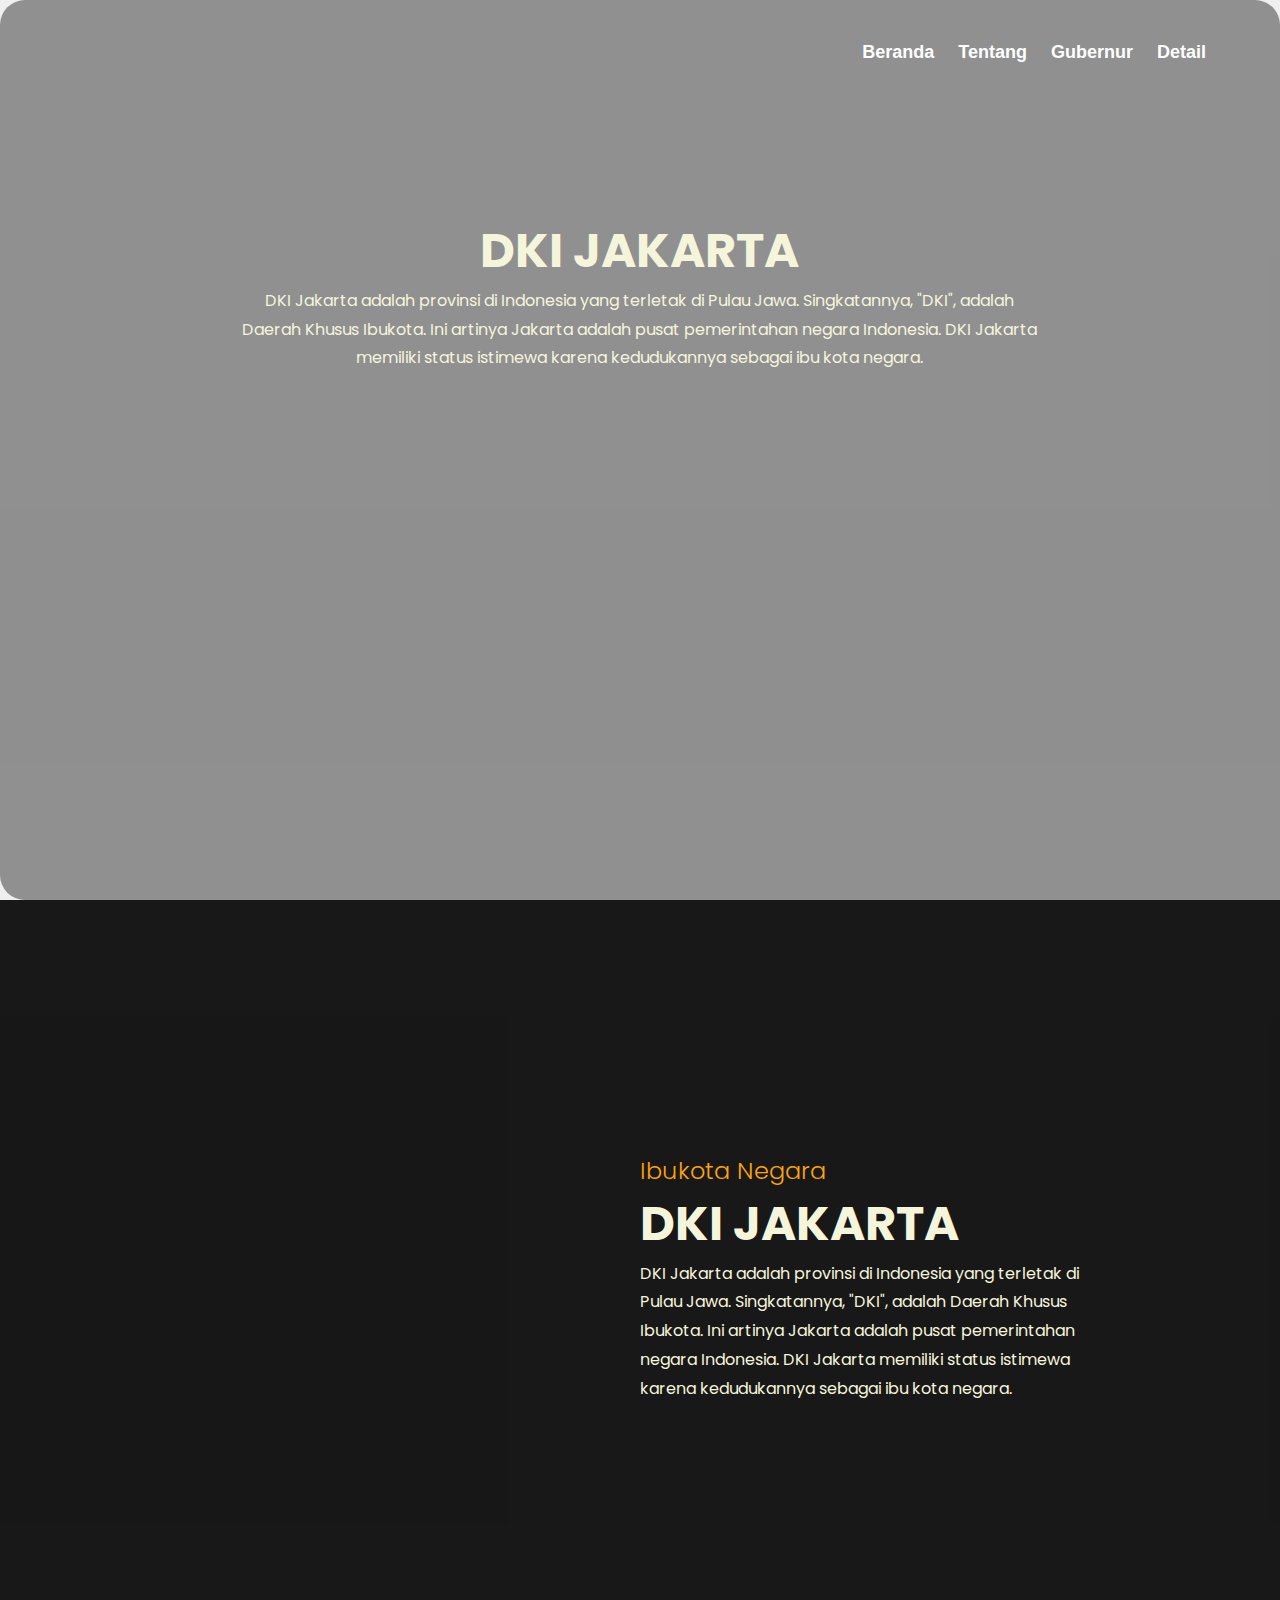
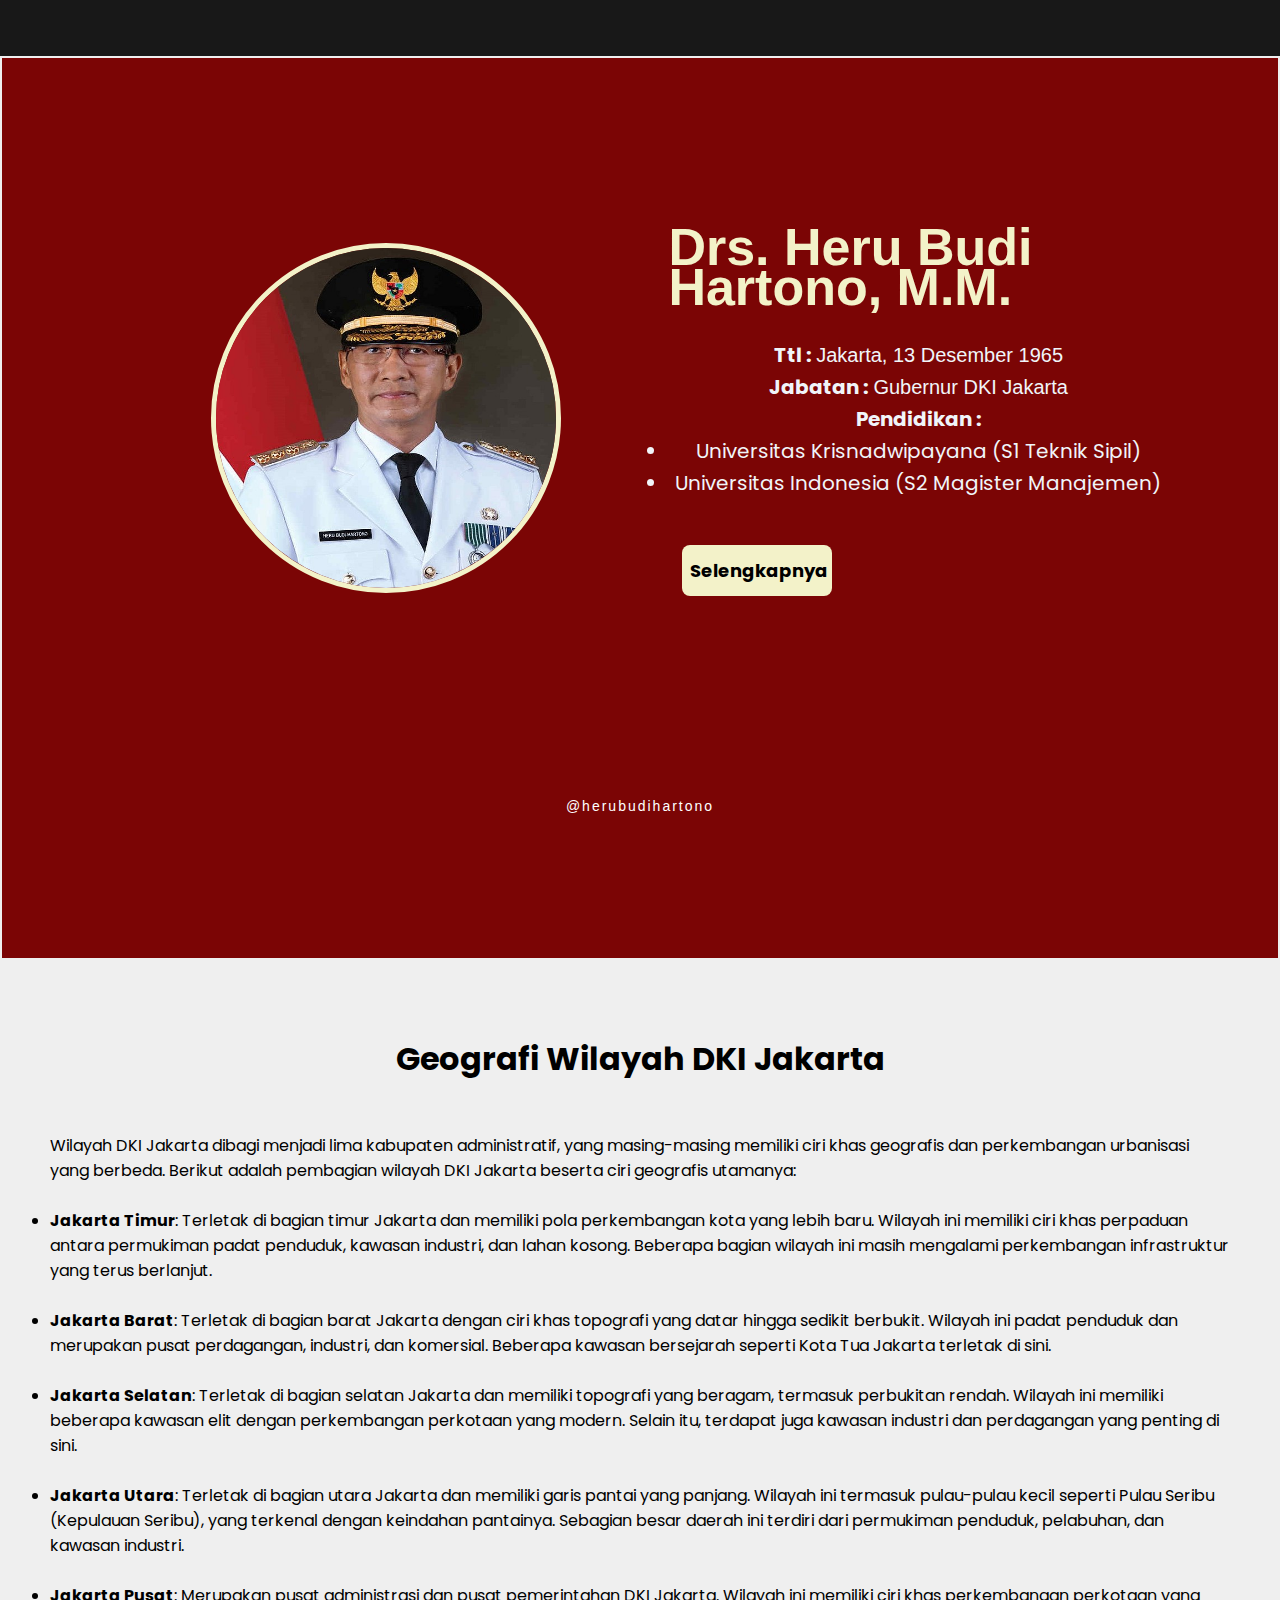
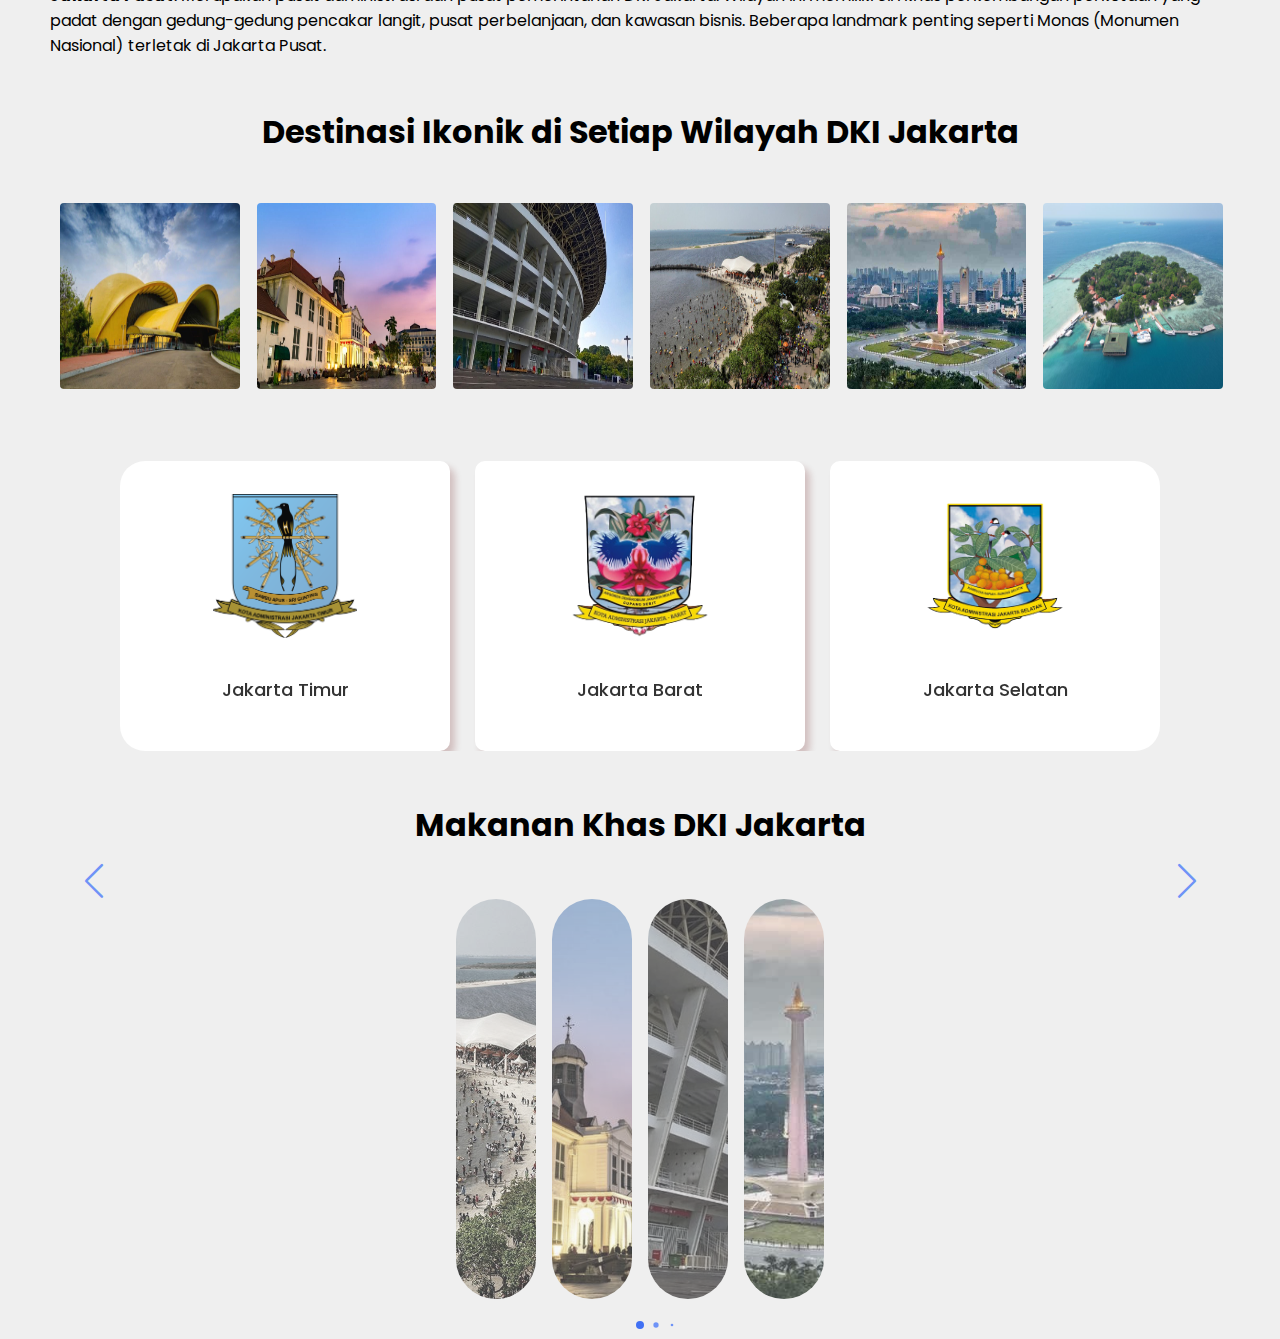
==== C4/index.html @ 1b399c72 "Add files via upload" ====
<!DOCTYPE html>
    <html lang="en">
    <head>
        <meta charset="UTF-8">
        <meta http-equiv="X-UA-Compatible" content="IE=edge">
        <meta name="viewport" content="width=device-width, initial-scale=1.0">
        <title>Geografi DKI Jakarta</title>

        <!-- Swiper CSS -->
        <link rel="stylesheet" href="css/swiper-bundle.min.css">

        <!-- CSS -->
        <link rel="stylesheet" href="css/style.css">
        <!-- <link rel="stylesheet" href="css/home.css"> -->
                                        
    </head>
    <body>


    <!-- Hero -->
    <div class="hero">
        <div class="overlay">
            <div class="container">
                <div class="header">
                    <!-- <div class="logo">
                        <h1><a href="">C4</a></h1>
                    </div> -->
                    <div class="menu">
                        <a href="#beranda">Beranda</a>
                        <a href="#tentang">Tentang</a>
                        <a href="#gubernur">Gubernur</a>
                        <a href="#detil">Detail</a>
                    </div>
                </div>
                <div id="beranda" class="hero-center">
                    <h2>DKI JAKARTA</h2>
                    <p>DKI Jakarta adalah provinsi di Indonesia yang terletak di Pulau Jawa. Singkatannya, "DKI", 
                        adalah Daerah Khusus Ibukota. Ini artinya Jakarta adalah pusat pemerintahan negara Indonesia. 
                        DKI Jakarta memiliki status istimewa karena kedudukannya sebagai ibu kota negara.</p>
                </div>
            </div>
        </div>
    </div>
    <!-- End Hero -->

    <!-- About -->
    <div id="tentang" class="about">
        <div class="container">
            <div class="wrapper">
                <div class="about-image">
                    <div class="imageone">
                        <img class="img-responsive" src="https://images.unsplash.com/photo-1700581762218-9f0559052661?q=80&w=1854&auto=format&fi
                        t=crop&ixlib=rb-4.0.3&ixid=M3wxMjA3fDB8MHxwaG90by1wYWdlfHx8fGVufDB8fHx8fA%3D%3D" alt="">
                    </div>
                    <div class="imagetwo">
                        <img src="https://images.unsplash.com/photo-1700581921020-89835d0471cc?q=80&w=1854&auto=format&fit=
                        crop&ixlib=rb-4.0.3&ixid=M3wxMjA3fDB8MHxwaG90by1wYWdlfHx8fGVufDB8fHx8fA%3D%3D" alt="" class="img-responsive">
                    </div>
                </div>
                <div class="about-desc">
                    <h4>Ibukota Negara</h4>
                    <h2>DKI JAKARTA</h2>
                    <p>DKI Jakarta adalah provinsi di Indonesia yang terletak di Pulau Jawa. Singkatannya, "DKI", 
                        adalah Daerah Khusus Ibukota. Ini artinya Jakarta adalah pusat pemerintahan negara Indonesia.
                         DKI Jakarta memiliki status istimewa karena kedudukannya sebagai ibu kota negara.</p>
                </div>
            </div>
        </div>
    </div>
    <!-- End About -->

    <!-- Profile -->
    <table width="100%">
        <tr>
            <td style="background-color: #7b0505;">
                <div class="container-team yusuf">
                    <div id="gubernur" class="my-bio">
                        <div class="profile">
                            <div class="my-profile">
                                <img src="./images/Heru_Budi_Hartono.jpeg" alt="">
                            </div>
                        </div>
            
                        <div class="introduction">
                            <div class="title">Drs. Heru Budi Hartono, M.M.</div>
                            <div class="description">
                               <strong>Ttl :</strong> Jakarta, 13 Desember 1965 <br>
                               <strong>Jabatan :</strong> Gubernur DKI Jakarta <br>
                               <strong>Pendidikan :</strong><br>
                               <ul>
                                <li>
                                    <p>Universitas Krisnadwipayana (S1 Teknik Sipil)</p>
                                </li>
                                <li>
                                    <p>Universitas Indonesia (S2 Magister Manajemen)</p>
                                </li>
                               </ul>
                            </div>
                            <div class="button"><a href="https://id.wikipedia.org/wiki/Heru_Budi_Hartono">Selengkapnya</a></div>
                            </div>
                        </div>
            
                        <div class="footer">
                            <a href="https://www.instagram.com/herubudihartono/">@herubudihartono</a>
                        </div>
                    </div>
                </div>
            
            </td>
        </tr>
    </table>   
    <!-- End Profile -->

        <br>
        <br>
        <br>



        <center>
        <h1 id="detil" >Geografi Wilayah DKI Jakarta</h1>
        </center>

        <br>
        <br>

        <div class="dki-geo">
            <p>
                Wilayah DKI Jakarta dibagi menjadi lima kabupaten administratif, yang masing-masing memiliki ciri khas geografis dan perkembangan urbanisasi yang berbeda. Berikut adalah pembagian wilayah DKI Jakarta beserta ciri geografis utamanya:
                <br>
                <br>
                <ul>
                    <li>
                        <strong>Jakarta Timur</strong>:
                        Terletak di bagian timur Jakarta dan memiliki pola perkembangan kota yang lebih baru.
                        Wilayah ini memiliki ciri khas perpaduan antara permukiman padat penduduk, kawasan industri, dan lahan kosong. Beberapa bagian wilayah ini masih mengalami perkembangan infrastruktur yang terus berlanjut.
                    </li>
                    <br>
                    <li>
                        <strong>Jakarta Barat</strong>:
                        Terletak di bagian barat Jakarta dengan ciri khas topografi yang datar hingga sedikit berbukit.
                        Wilayah ini padat penduduk dan merupakan pusat perdagangan, industri, dan komersial.
                        Beberapa kawasan bersejarah seperti Kota Tua Jakarta terletak di sini.
                    </li>
                    <br>
                    <li>
                        <strong>Jakarta Selatan</strong>:
                        Terletak di bagian selatan Jakarta dan memiliki topografi yang beragam, termasuk perbukitan rendah.
                        Wilayah ini memiliki beberapa kawasan elit dengan perkembangan perkotaan yang modern.
                        Selain itu, terdapat juga kawasan industri dan perdagangan yang penting di sini.
                    </li>
                    <br>
                    <li>
                        <strong>Jakarta Utara</strong>:
                        Terletak di bagian utara Jakarta dan memiliki garis pantai yang panjang.
                        Wilayah ini termasuk pulau-pulau kecil seperti Pulau Seribu (Kepulauan Seribu), yang terkenal dengan keindahan pantainya. Sebagian besar daerah ini terdiri dari permukiman penduduk, pelabuhan, dan kawasan industri.
                    </li>
                    <br>
                    <li>
                        <strong>Jakarta Pusat</strong>:
                        Merupakan pusat administrasi dan pusat pemerintahan DKI Jakarta.
                        Wilayah ini memiliki ciri khas perkembangan perkotaan yang padat dengan gedung-gedung pencakar langit, pusat perbelanjaan, dan kawasan bisnis. Beberapa landmark penting seperti Monas (Monumen Nasional) terletak di Jakarta Pusat.
                    </li>
                </ul>
            </p>
        </div>

        <br>
        <br>

        <center>
            <h1>Destinasi Ikonik di Setiap Wilayah DKI Jakarta</h1>
        </center>

        <div class="galeri">
            <div class="box">
                <img src="images/tmii.jpeg"></div>
            <div class="box">
                <img src="images/kotu.jpeg"></div>
            <div class="box">
                <img src="images/gbk.jpeg"></div>
            <div class="box">
                <img src="images/ancol.jpeg"></div>
            <div class="box">  
                <img src="images/monas.jpeg"></div>
            <div class="box">  
                <img src="images/pulau.seribu.jpeg"></div>
        </div>

        <br>

        <div class="slide-container swiper">
            <div class="slide-content">
                <div class="card-wrapper swiper-wrapper">
                    <div class="card swiper-slide">
                        <div class="image-content">
                            <span class="overlay-img"></span>

                            <div class="card-image">
                                <img src="images/jaktim.png" alt="" class="card-img">
                            </div>
                        </div>

                        <div class="card-content">
                            <h2 class="name">Jakarta Timur</h2>
                        </div>
                    </div>
                    <div class="card swiper-slide">
                        <div class="image-content">
                            <span class="overlay-img"></span>

                            <div class="card-image">
                                <img src="images/jakbar.png" alt="" class="card-img">
                            </div>
                        </div>

                        <div class="card-content">
                            <h2 class="name">Jakarta Barat</h2>
                        </div>
                    </div>
                    <div class="card swiper-slide">
                        <div class="image-content">
                            <span class="overlay-img"></span>

                            <div class="card-image">
                                <img src="images/jaksel.png" alt="" class="card-img">
                            </div>
                        </div>

                        <div class="card-content">
                            <h2 class="name">Jakarta Selatan</h2>
                            </p>
                        </div>
                    </div>
                    <div class="card swiper-slide">
                        <div class="image-content">
                            <span class="overlay-img"></span>

                            <div class="card-image">
                                <img src="images/jakut.png" alt="" class="card-img">
                            </div>
                        </div>

                        <div class="card-content">
                            <h2 class="name">Jakarta Utara</h2>
                        </div>
                    </div>
                    <div class="card swiper-slide">
                        <div class="image-content">
                            <span class="overlay-img"></span>

                            <div class="card-image">
                                <img src="images/jakpus.png" alt="" class="card-img">
                            </div>
                        </div>

                        <div class="card-content">
                            <h2 class="name">Jakarta Pusat</h2>
                        </div>
                    </div>
                    <div class="card swiper-slide">
                        <div class="image-content">
                            <span class="overlay-img"></span>

                            <div class="card-image">
                                <img src="images/kep.seribu.png" alt="" class="card-img">
                            </div>
                        </div>

                        <div class="card-content">
                            <h2 class="name">Kepulauan Seribu</h2>
                    </div>

                </div>
                
            </div>

            <div class="swiper-button-next swiper-navBtn"></div>
            <div class="swiper-button-prev swiper-navBtn"></div>
            <div class="swiper-pagination"></div>
        </div>

        <br>
        <br>

        <center>
            <h1>Makanan Khas DKI Jakarta</h1>
        </center>

        <br>
        <br>

        <!-- makanan -->
        <ul class="accordion">
            <li>
              <img src="images/ancol.jpeg" />
              <div class="content">
                <span>
                  <h2>Carmen Rios</h2>
                  <p>Frontend</p>
                </span>
              </div>
            </li>
            <li>
              <img src="images/kotu.jpeg" />
              <div class="content">
                <span>
                  <h2>Lisa Scott</h2>
                  <p>Backend</p>
                </span>
              </div>
            </li>
            <li>
              <img src="images/gbk.jpeg" />
              <div class="content">
                <span>
                  <h2>Pavel Dvorak</h2>
                  <p>Backend</p>
                </span>
              </div>
            </li>
            <li>
              <img src="images/monas.jpeg" />
              <div class="content">
                <span>
                  <h2>Kelly Cox</h2>
                  <p>Designer</p>
                </span>
              </div>
            </li>
          </ul>
        
    </body>

    <!-- Swiper JS -->
    <script src="js/swiper-bundle.min.js"></script>

    <!-- JavaScript -->
    <script src="js/script.js"></script>
</html>
---- C4/css/style.css ----
@import url('https://fonts.googleapis.com/css2?family=Poppins:wght@300;400;500;600&display=swap');

*{
  margin: 0;
  padding: 0;
  box-sizing: border-box;
  font-family: 'Poppins', sans-serif;
  transition: 0.2s linear;
}

html{
  scroll-padding-top: 9rem;
  scroll-behavior: smooth;
}

.container {
  max-width: 1200px;
  width: 90%;
  margin: auto;
}

.wrapper {
  display: flex;
  justify-content: space-between;
  align-items: center;
}

h1, h2, h3, h4, h5 {
  margin: 0%;
}

.img-responsive {
  width: 100%;
}

.header {
  display: flex;
  align-items: center;
  /* justify-content: space-between; */
}
.header .logo a {
  color: #fff;
  text-decoration: none;
}
.header .menu a {
  text-decoration: none;
  padding: 10px;
  color: #fff;
}

.hero {
  background: url(https://images.unsplash.com/photo-1655453480336-d2a8b32c24bc?q=80&w=1786&auto=format&fit=crop&ixlib=rb-4.0.3&ixid=M3wxMjA3fDB8MHxwaG90by1wYWdlfHx8fGVufDB8fHx8fA%3D%3D) no-repeat fixed;
    background-size: cover;
    height: 100vh;
    /* z-index: 999; */
    
}
.hero-center {
  padding: 13% 0;
  text-align: center;
  width: 70%;
  margin: auto;
}
.hero-center h2 {
  font-size: 3em;
  color: beige;
}
.hero-center p {
  color: beige;
  line-height: 180%;
}

.overlay {
  width: 100%;
  position: relative;
  background: rgba(41, 41, 41, 0.481);
}

.btn {
  background: seashell;
  color: 101010;
  padding: 15px 40px;
  display: inline-block;
  text-decoration: none;
  margin-top: 20px;
  border-radius: 13px;
}


.dki-geo {
  padding: 0 50px;
}

.galeri{
     height: 200px;
     display: flex;
     flex-wrap: nowrap;
     padding: 0 50px;
       width: 100%;
       margin-top: 40px;
       img {
          width: 100%;
          height: 100%;
          border-radius: 4px;
       }
}
.box{
width: 20%;
float: left;
padding: 7px;
padding-left: 10px;  
}

img:hover{
 transform: scale(1.3, 1.3);
 transition: .3s transform;
}

body{
  min-height: 100vh;
  align-items: center;
  justify-content: center;
  background-color: #EFEFEF;
}
.slide-container{
  max-width: 1120px;
  width: 100%;
  padding: 40px 0;
}
.slide-content{
  margin: 0 40px;
  overflow: hidden;
  border-radius: 25px;
}
.card{
  border-radius: 25px;
  background-color: #FFF;
}
.image-content,
.card-content{
  display: flex;
  flex-direction: column;
  align-items: center;
  padding: 10px 14px;
}
.image-content{
  position: relative;
  row-gap: 5px;
  padding: 25px 0;
}
.overlay{
  position: absolute;
  left: 0;
  top: 0;
  height: 100%;
  width: 100%;
  border-radius: 25px 25px 0 25px;
}
.overlay::before,
.overlay::after{
  content: '';
  position: absolute;
  right: 0;
  bottom: -40px;
  height: 40px;
  width: 40px;
}
.overlay::after{
  border-radius: 0 25px 0 0;
  /* background-color: #FFF; */
}
.card-image{
  position: relative;
  height: 150px;
  width: 150px;
  border-radius: 50%;
  padding: 3px;
}
.card-image .card-img{
  height: 100%;
  width: 100%;
  object-fit: cover;
}
.name{
  font-size: 18px;
  font-weight: 500;
  color: #333;
}
.description{
  font-size: 14px;
  color: #707070;
  text-align: center;
}
.button{
  border: none;
  font-size: 16px;
  color: #FFF;
  padding: 8px 16px;
  background-color: #4070F4;
  border-radius: 6px;
  margin: 14px;
  cursor: pointer;
  transition: all 0.3s ease;
}
.button:hover{
  background: #265DF2;
}

.swiper-navBtn{
  color: #6E93f7;
  transition: color 0.3s ease;
}
.swiper-navBtn:hover{
  color: #4070F4;
}
.swiper-navBtn::before,
.swiper-navBtn::after{
  font-size: 35px;
}
.swiper-button-next{
  right: 0;
}
.swiper-button-prev{
  left: 0;
}
.swiper-pagination-bullet{
  background-color: #6E93f7;
  opacity: 1;
}
.swiper-pagination-bullet-active{
  background-color: #4070F4;
}

/* New CSS */
.btn {
    background: seashell;
    color: 101010;
    padding: 15px 40px;
    display: inline-block;
    text-decoration: none;
    margin-top: 20px;
    border-radius: 13px;
  }
  
  .about {
    padding: 10%;
    color: beige;
    background-color: rgba(0,0,0,0.9);
  }
  .about-image {
    width: 40%;
    display: flex;
    align-items: center;
    justify-content: space-between;
  }
  .about-image .imageone {
    height: 300px;
    width: 40%;
    overflow: hidden;
    border-radius: 10px;
  }
  .about-image .imageone img {
    transform: scale(3.2);
  }
  .about-image .imagetwo {
    height: 500px;
    width: 50%;
    overflow: hidden;
    border-radius: 10px;
  }
  .about-image .imagetwo img {
    transform: scale(3.2);
  }
  .about-desc {
    width: 50%;
  }
  .about h4 {
    font-size: 1.5em;
    color: orange;
    font-weight: 300;
  }
  .about h2 {
    font-size: 3em;
  }
  .about p {
    line-height: 180%;
  }
  
  .profile {
    padding: 10%;
    color: beige;
  }
  
  .card-container {
    display: flex;
    flex-wrap: wrap;
  }
  
  .card {
    width: 557px; 
    height: 290px; 
    position: relative; 
    box-shadow: 5px 6px 7.699999809265137px 
    rgba(97.40, 0, 0, 0.20); 
    border-radius: 10px; 
    overflow: hidden
  }
  
  .card-header {
    display: flex;
    justify-content: space-between;
    align-items: center;
    margin-bottom: 16px;
  }
  
  .card-content {
    margin-bottom: 16px;
  }
  
  .card-icon {
    align-items: center;
    width: 100%;
  }
  
  .population {
    height: 25px; 
    padding: 5px; 
    left: 25px; 
    top: 207px; 
    position: absolute; 
    background: #b70808; 
    border-radius: 30px; 
    justify-content: center; 
    align-items: center; 
    gap: 10px; 
    display: inline-flex"
  }


.container-team {
    padding-left: 102px;
    padding-right: 102px;
    height: 100vh;
}

.my-bio {
    display: flex;
    align-items: center;
    justify-content: space-between;
    width: 100%;
    height: 80vh;
}

.introduction {
    width: 100%;
    display: flex;
    flex-direction: column;
    animation: fadeRight 2s;
}

.profile {
    width: 80%;
    display: flex;
    justify-content: center;
    animation: fadeIn 3s;
}

.title {
    font-family: 'Roboto', sans-serif;
    font-weight: 700;
    font-size: 52px;
    line-height: 40px;
    text-transform: capitalize;
    color: #f3f2c9;
    transition: all 0.35s;
    cursor: pointer;
}

.description {
    width: 500px;
    font-family: 'Roboto', sans-serif;
    font-weight: 400;
    font-size: 20px;
    line-height: 32px;
    color: #f1f5f9;
    white-space: wrap;
    margin-top: 32px;
    margin-bottom: 32px;
    transition: all 0.35s;
}

.button {
    width: 150px;
    font-family: 'Roboto', sans-serif;
    font-weight: 700;
    font-size: 18px;
    color: #0f172a;
    text-align: center;
    padding: 12px 8px;
    border-radius: 8px;
    background-color: #f3f2c9;
    cursor: pointer;
    transition: all 0.35s;
    a {
        text-decoration: none;
        color: black;
    }   
}

/* .title:hover {
    color: #475569;
    box-shadow: 0px 0px 12px 3px rgba(255, 255, 255, 0.233);
} */

.button:hover {
    color: #475569;
    box-shadow: 0px 0px 12px 3px rgba(255, 255, 255, 0.233);
}

.my-profile {
    width: 350px;
    height: 350px;
    overflow: hidden;
    border-radius: 250px;
    border-color: #F3F2C9; 
    border-width: 5px;
    border-style: solid;
    display: flex;
    justify-content: center;  
}

.my-profile img {
    margin-top: -17px;
    margin-right: -15px;
    width: 400px;
    height: 400px;
    transition: all 0,5s;
}

.header {
    width: 100%;
    display: flex;
    justify-content: flex-end;
    padding-top: 40px;
    animation: fadeIn 2s;
}

.header a {
    font-family: 'Roboto', sans-serif;
    font-weight: 700;
    font-size: 18px;
    color: #ffffff;
    transition:  all 0.35s;
}

.footer {
    width: 100%;
    display: flex;
    justify-content: center;
    padding-top: 20px;
    padding-bottom: 20px;
    animation: fadeIn 2s;
}

.footer a {
    font-family: 'Roboto', sans-serif;
    font-weight: 400;
    font-size: 14px;
    letter-spacing: 2px;
    text-decoration: none;
    color: #ffffff;
    transition: 0.35s;
}

.header a:hover, .footer a:hover {
    color: #475569;
    cursor: pointer;
}

@keyframes fadeRight {
    from {
        opacity: 0;
        margin-right: -200px;
    }

    to {
        opacity: 1;
        margin-right: 0;
    }
}

@keyframes fadeIn {
    from {
        opacity: 0;
    }

    to {
        opacity: 1;
    }
}



@media screen and (max-width: 768px) {
  .slide-content{
    margin: 0 10px;
  }
  .swiper-navBtn{
    display: none;
  }
}

.wrapper {
  /* max-width: 1100px; */
  width: 100%;
  position: relative;
}
.wrapper i {
  top: 50%;
  height: 50px;
  width: 50px;
  cursor: pointer;
  font-size: 1.25rem;
  position: absolute;
  text-align: center;
  line-height: 50px;
  background: #fff;
  border-radius: 50%;
  box-shadow: 0 3px 6px rgba(0,0,0,0.23);
  transform: translateY(-50%);
  transition: transform 0.1s linear;
}
.wrapper i:active{
  transform: translateY(-50%) scale(0.85);
}
.wrapper i:first-child{
  left: -22px;
}
.wrapper i:last-child{
  right: -22px;
}
.wrapper .carousel{
  display: grid;
  grid-auto-flow: column;
  grid-auto-columns: calc((100% / 4) - 12px);
  overflow-x: auto;
  scroll-snap-type: x mandatory;
  gap: 16px;
  border-radius: 8px;
  scroll-behavior: smooth;
  scrollbar-width: none;
}
.carousel::-webkit-scrollbar {
  display: none;
}
.carousel.no-transition {
  scroll-behavior: auto;
}
.carousel.dragging {
  scroll-snap-type: none;
  scroll-behavior: auto;
}
.carousel.dragging .card {
  cursor: grab;
  user-select: none;
}
.carousel :where(.card, .img) {
  display: flex;
  justify-content: center;
  align-items: center;
}
.carousel .card {
  scroll-snap-align: start;
  height: 600px;
  list-style: none;
  background: #fff;
  cursor: pointer;
  padding-bottom: 15px;
  flex-direction: column;
  border-radius: 8px;
  padding: 20px;
}
.carousel .card .img {
  background: #8B53FF;
  height: 148px;
  width: 148px;
  border-radius: 50%;
}
.card .img img {
  width: 400px;
  height: 200px;
  border-radius: 10px;
  object-fit: cover;
  border: 4px solid #fff;
}
.carousel .card h2 {
  font-weight: 500;
  font-size: 1.56rem;
  margin: 30px 0 5px;
}
.carousel .card span {
  color: #6A6D78;
  font-size: 1.31rem;
}

@media screen and (max-width: 900px) {
  .wrapper .carousel {
    grid-auto-columns: calc((100% / 2) - 9px);
  }
}

@media screen and (max-width: 600px) {
  .wrapper .carousel {
    grid-auto-columns: 100%;
  }
}

.Button {
  background-color: #7B0505;
  padding: 10px 30px;
  border-radius: 10px;
  margin-top: 10px;
  margin-bottom: 10px;
}

.Button a {
  color: #fff;
  text-decoration: none;
}

/* makanan */
  
  .accordion {
    width: 100%;
    display: flex;
    justify-content: center;
    height: 400px;
    gap: 16px;
    transition: 0.3s;
  }
  
  .accordion:hover {
    gap: 0;
  }
  
  .accordion li {
    position: relative;
    overflow: hidden;
    flex: 0 0 80px;
    border-radius: 50px;
    opacity: 0.75;
    cursor: pointer;
  }
  
  .accordion li img {
    position: absolute;
    top: 50%;
    left: 50%;
    translate: -50% -50%;
    width: 100%;
    height: 100%;
    object-fit: cover;
    filter: grayscale(0.5);
  }
  
  .accordion li,
  .accordion li img,
  .accordion li .content,
  .accordion li .content span {
    transition: 0.3s;
  }
  
  .accordion h2 {
    font-weight: 400;
    font-size: 24px;
    line-height: 45px;
    border-bottom: 2px solid #fff;
    margin-bottom: 10px;
    white-space: nowrap;
  }
  
  .accordion li .content {
    position: absolute;
    top: 0;
    left: 0;
    right: 0;
    bottom: 0;
    z-index: 1;
    color: #fff;
    padding: 15px;
    background: #02022e;
    background: linear-gradient(
      0deg,
      rgb(0 0 0 / 70%) 10%,
      rgb(255 255 255 / 0%) 100%
    );
    opacity: 0;
    visibility: hidden;
  }
  
  .accordion li .content span {
    position: absolute;
    z-index: 3;
    left: 50%;
    bottom: 50px;
    translate: -300px 0;
    visibility: hidden;
    opacity: 0;
  }
  
  .accordion li:hover {
    flex: 0 1 260px;
    scale: 1.1;
    z-index: 10;
    opacity: 1;
  }
  
  .accordion li:hover .content {
    opacity: 1;
    visibility: visible;
  }
  
  .accordion li:hover span {
    translate: -50% 0;
    opacity: 1;
    visibility: visible;
  }
---- C4/css/home.css ----
body {
    padding: 0;
    margin: 0;
    background: #222222;
    font-family: "Poppins", sans-serif;
  }
  
  .container {
    max-width: 1200px;
    width: 90%;
    margin: auto;
  }
  
  .wrapper {
    display: flex;
    justify-content: space-between;
    align-items: center;
  }
  
  h1, h2, h3, h4, h5 {
    margin: 0%;
  }
  
  .img-responsive {
    width: 100%;
  }
  
  .header {
    display: flex;
    align-items: center;
    justify-content: space-between;
  }
  .header .logo a {
    color: beige;
    text-decoration: none;
  }
  .header .menu a {
    color: beige;
    text-decoration: none;
    padding: 10px;
  }
  
  .hero {
    background: url(https://images.unsplash.com/photo-1655453480336-d2a8b32c24bc?q=80&w=1786&auto=format&fit=crop&ixlib=rb-4.0.3&ixid=M3wxMjA3fDB8MHxwaG90by1wYWdlfHx8fGVufDB8fHx8fA%3D%3D) no-repeat fixed;
    background-size: cover;
    height: 100vh;
    margin-bottom: -100px;
    z-index: 999;
  }
  .hero-center {
    padding: 13% 0;
    text-align: center;
    width: 70%;
    margin: auto;
  }
  .hero-center h2 {
    font-size: 3em;
    color: beige;
  }
  .hero-center p {
    color: beige;
    line-height: 180%;
  }
  
  .overlay {
    width: 100%;
    position: relative;
    background: rgba(255, 255, 255, 0.481);
  }
  
  .btn {
    background: seashell;
    color: 101010;
    padding: 15px 40px;
    display: inline-block;
    text-decoration: none;
    margin-top: 20px;
    border-radius: 13px;
  }
  
  .about {
    padding: 10%;
    color: beige;
  }
  .about-image {
    width: 40%;
    display: flex;
    align-items: center;
    justify-content: space-between;
  }
  .about-image .imageone {
    height: 300px;
    width: 40%;
    overflow: hidden;
    border-radius: 10px;
  }
  .about-image .imageone img {
    transform: scale(3.2);
  }
  .about-image .imagetwo {
    height: 500px;
    width: 50%;
    overflow: hidden;
    border-radius: 10px;
  }
  .about-image .imagetwo img {
    transform: scale(3.2);
  }
  .about-desc {
    width: 50%;
  }
  .about h4 {
    font-size: 1.5em;
    color: orange;
    font-weight: 300;
  }
  .about h2 {
    font-size: 3em;
  }
  .about p {
    line-height: 180%;
  }
  
  .profile {
    padding: 10%;
    color: beige;
  }
  
  .card-container {
    display: flex;
    flex-wrap: wrap;
  }
  
  .card {
    width: 557px; 
    height: 290px; 
    position: relative; 
    box-shadow: 5px 6px 7.699999809265137px 
    rgba(97.40, 0, 0, 0.20); 
    border-radius: 10px; 
    overflow: hidden
  }
  
  .card-header {
    display: flex;
    justify-content: space-between;
    align-items: center;
    margin-bottom: 16px;
  }
  
  .card-content {
    margin-bottom: 16px;
  }
  
  .card-icon {
    align-items: center;
    width: 100%;
  }
  
  .population {
    height: 25px; 
    padding: 5px; 
    left: 25px; 
    top: 207px; 
    position: absolute; 
    background: #b70808; 
    border-radius: 30px; 
    justify-content: center; 
    align-items: center; 
    gap: 10px; 
    display: inline-flex"
  }


.container-team {
    padding-left: 102px;
    padding-right: 102px;
    height: 100vh;
}

.my-bio {
    display: flex;
    align-items: center;
    justify-content: space-between;
    width: 100%;
    height: 80vh;
}

.introduction {
    width: 100%;
    display: flex;
    flex-direction: column;
    animation: fadeRight 2s;
}

.profile {
    width: 80%;
    display: flex;
    justify-content: center;
    animation: fadeIn 3s;
}

.title {
    font-family: 'Roboto', sans-serif;
    font-weight: 700;
    font-size: 52px;
    line-height: 40px;
    text-transform: capitalize;
    color: #f3f2c9;
    transition: all 0.35s;
    cursor: pointer;
}

.description {
    width: 500px;
    font-family: 'Roboto', sans-serif;
    font-weight: 400;
    font-size: 20px;
    line-height: 32px;
    color: #f1f5f9;
    white-space: wrap;
    margin-top: 32px;
    margin-bottom: 32px;
    transition: all 0.35s;
}

.button {
    width: 150px;
    font-family: 'Roboto', sans-serif;
    font-weight: 700;
    font-size: 18px;
    color: #0f172a;
    text-align: center;
    padding: 12px 8px;
    border-radius: 8px;
    background-color: #f3f2c9;
    cursor: pointer;
    transition: all 0.35s;
    a {
        text-decoration: none;
        color: black;
    }   
}

/* .title:hover {
    color: #475569;
    box-shadow: 0px 0px 12px 3px rgba(255, 255, 255, 0.233);
} */

.button:hover {
    color: #475569;
    box-shadow: 0px 0px 12px 3px rgba(255, 255, 255, 0.233);
}

.my-profile {
    width: 350px;
    height: 350px;
    overflow: hidden;
    border-radius: 250px;
    border-color: #F3F2C9; 
    border-width: 5px;
    border-style: solid;
    display: flex;
    justify-content: center;  
}

.my-profile img {
    margin-top: -17px;
    margin-right: -15px;
    width: 400px;
    height: 400px;
    transition: all 0,5s;
}

.header {
    width: 100%;
    display: flex;
    justify-content: flex-end;
    padding-top: 40px;
    animation: fadeIn 2s;
}

.header a {
    font-family: 'Roboto', sans-serif;
    font-weight: 700;
    font-size: 18px;
    color: #ffffff;
    transition:  all 0.35s;
}

.footer {
    width: 100%;
    display: flex;
    justify-content: center;
    padding-top: 20px;
    padding-bottom: 20px;
    animation: fadeIn 2s;
}

.footer a {
    font-family: 'Roboto', sans-serif;
    font-weight: 400;
    font-size: 14px;
    letter-spacing: 2px;
    text-decoration: none;
    color: #ffffff;
    transition: 0.35s;
}

.header a:hover, .footer a:hover {
    color: #475569;
    cursor: pointer;
}

@keyframes fadeRight {
    from {
        opacity: 0;
        margin-right: -200px;
    }

    to {
        opacity: 1;
        margin-right: 0;
    }
}

@keyframes fadeIn {
    from {
        opacity: 0;
    }

    to {
        opacity: 1;
    }
}
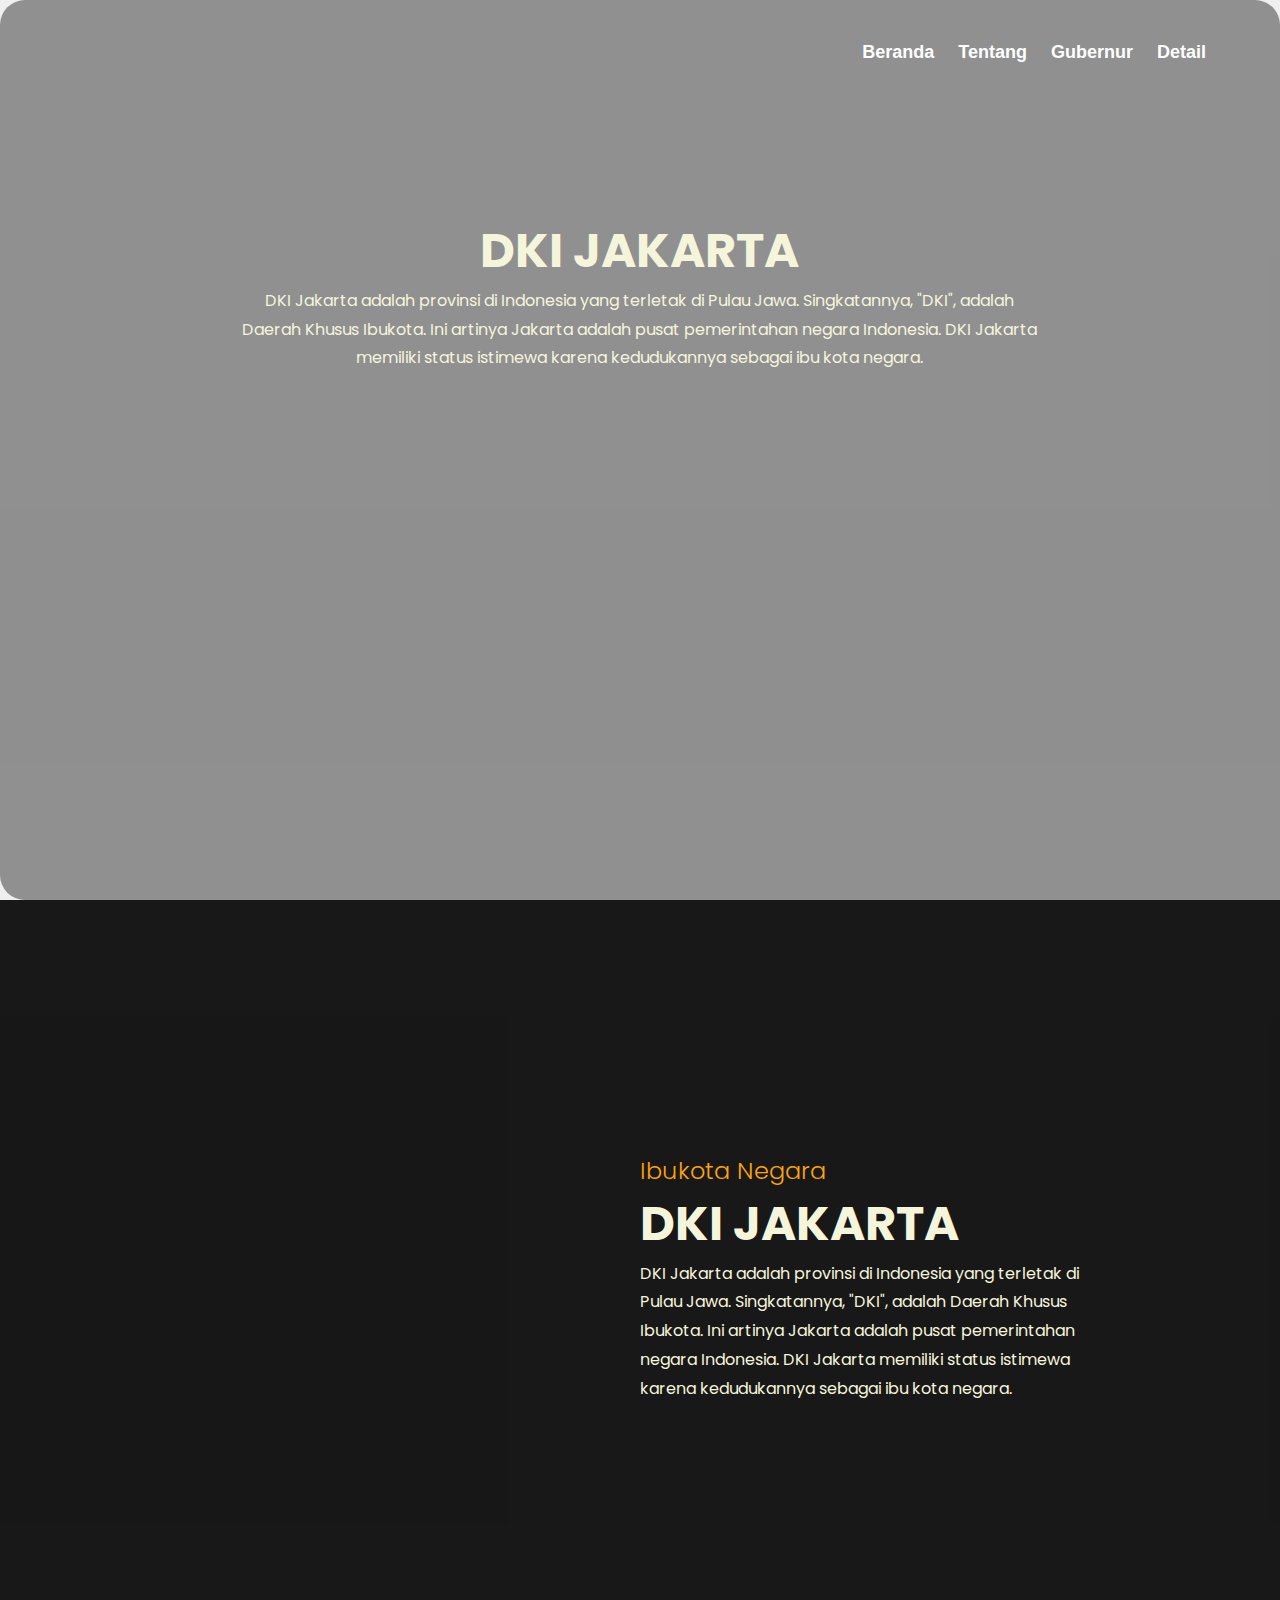
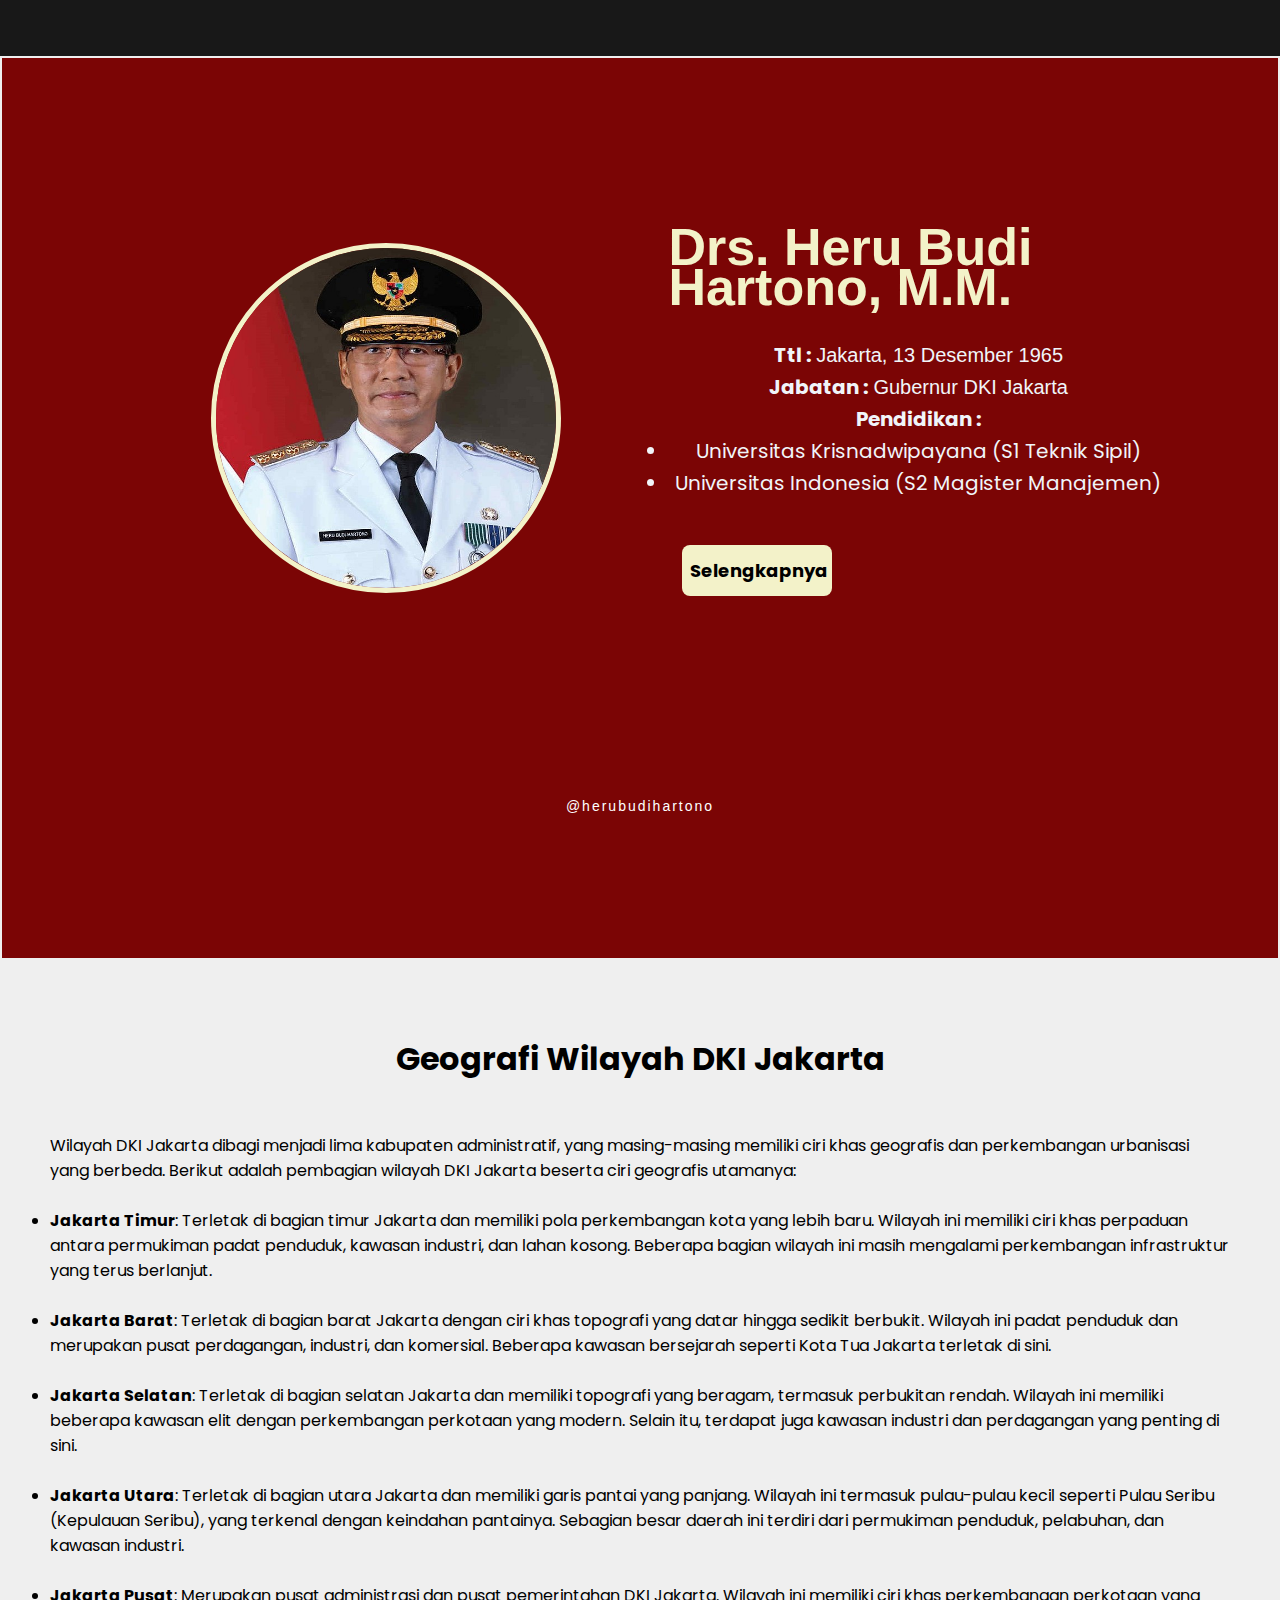
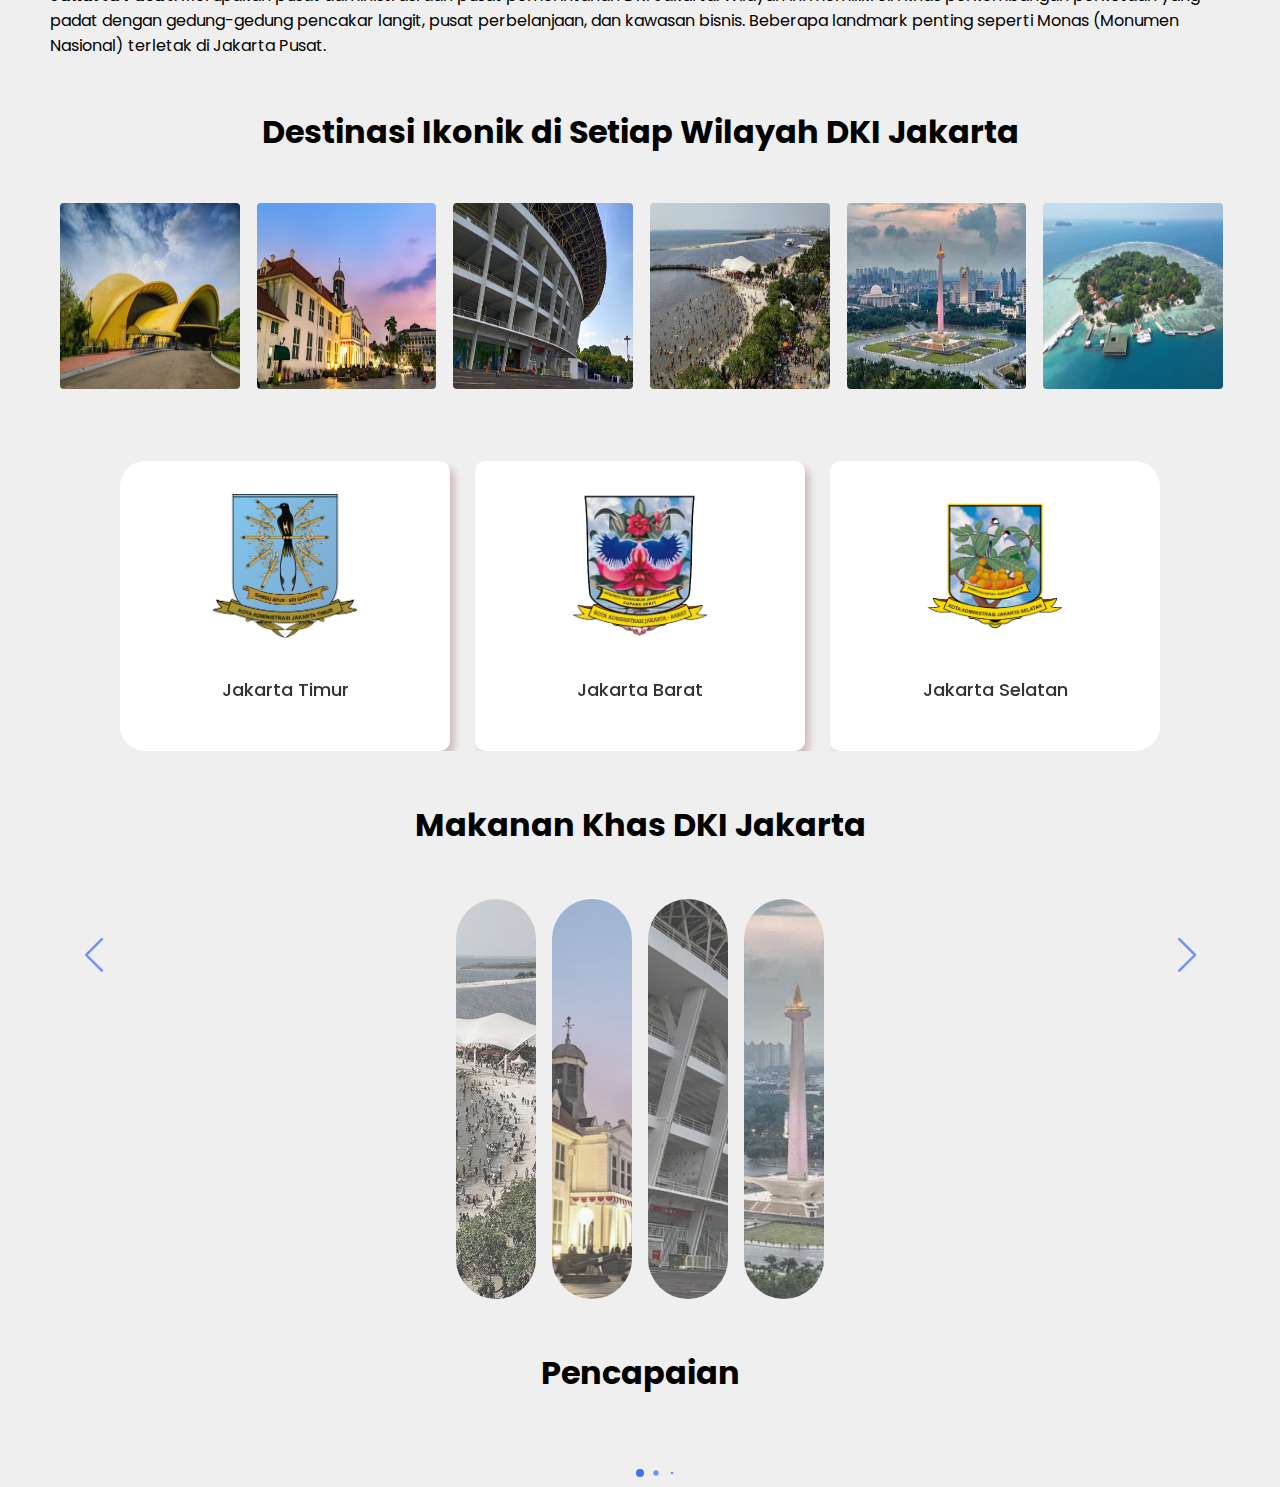
==== commit 0dc57141: "Add files via upload" ====
--- a/C4/index.html
+++ b/C4/index.html
@@ -329,6 +329,20 @@
               </div>
             </li>
           </ul>
+
+          <br>
+        <br>
+
+        <center>
+            <h1>Pencapaian</h1>
+        </center>
+
+        <br>
+        <br>
+
+        <div class="achievment">
+
+        </div>
         
     </body>
 
